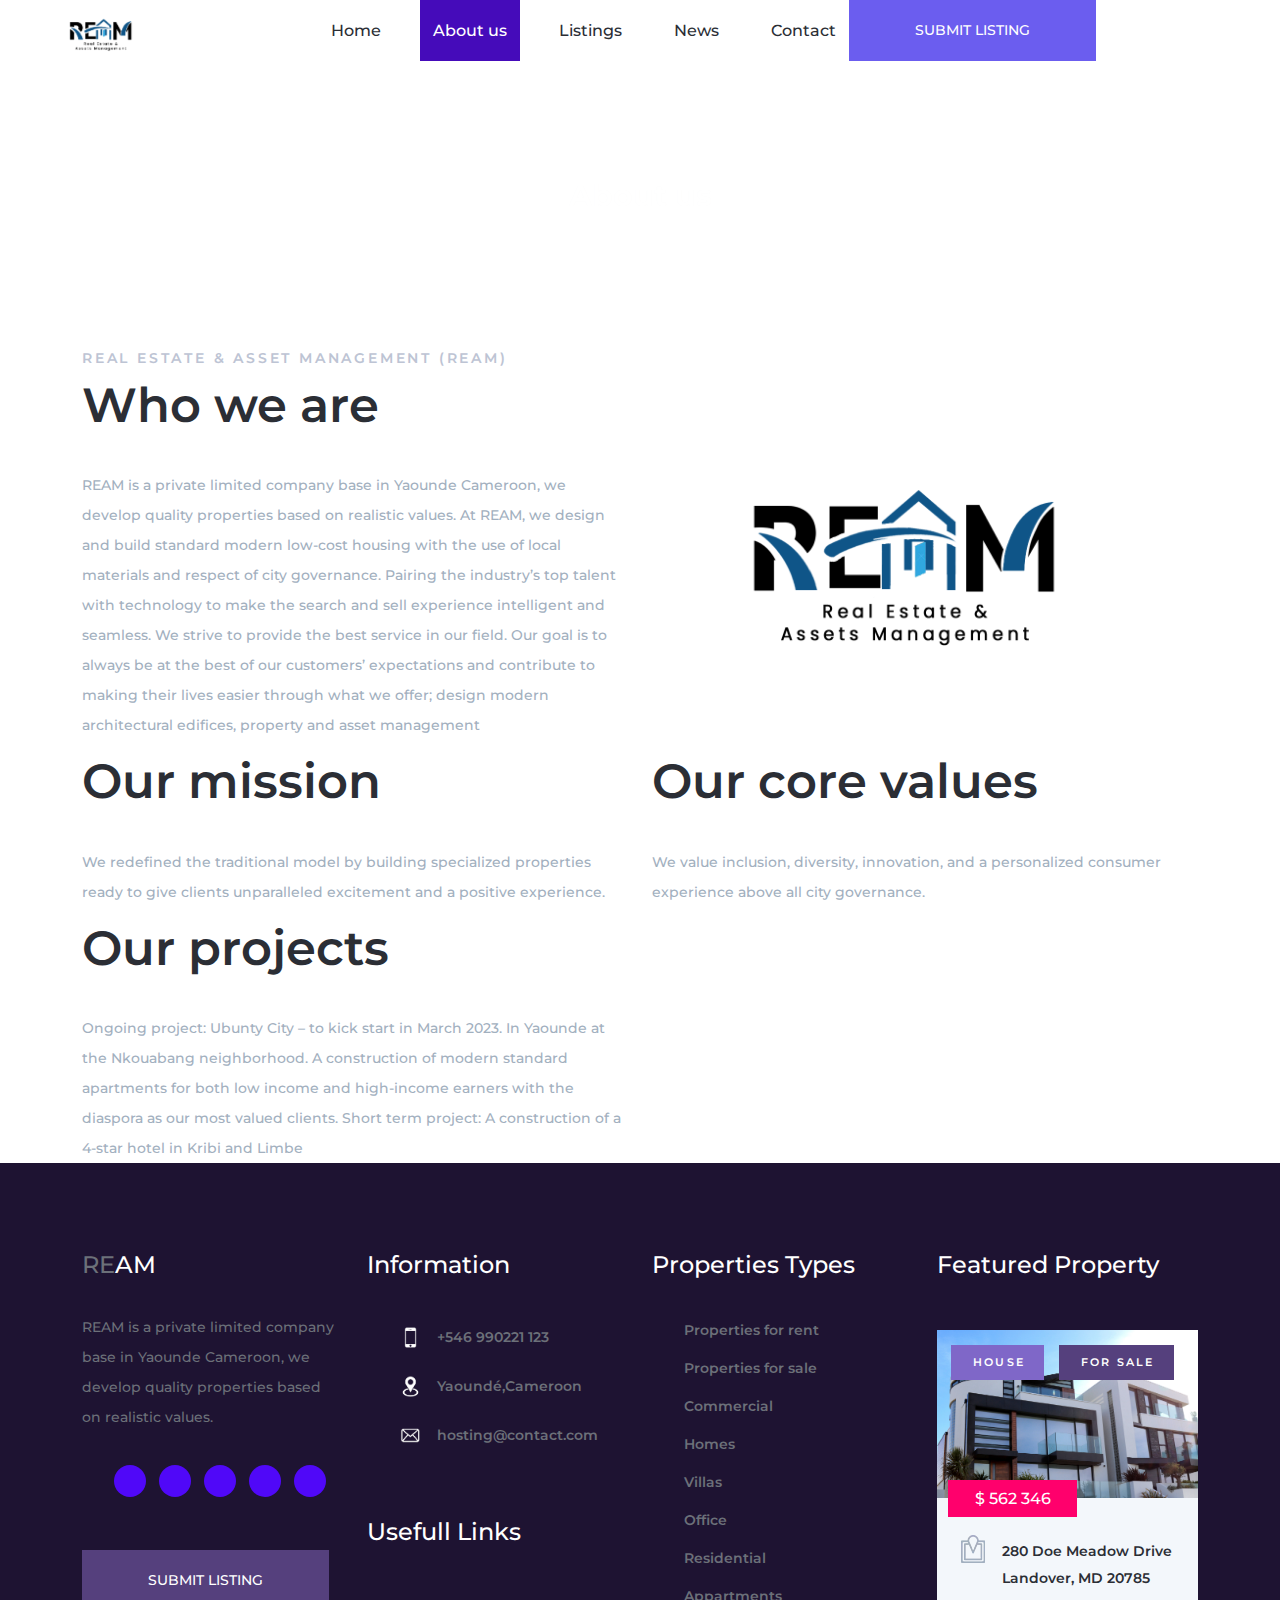
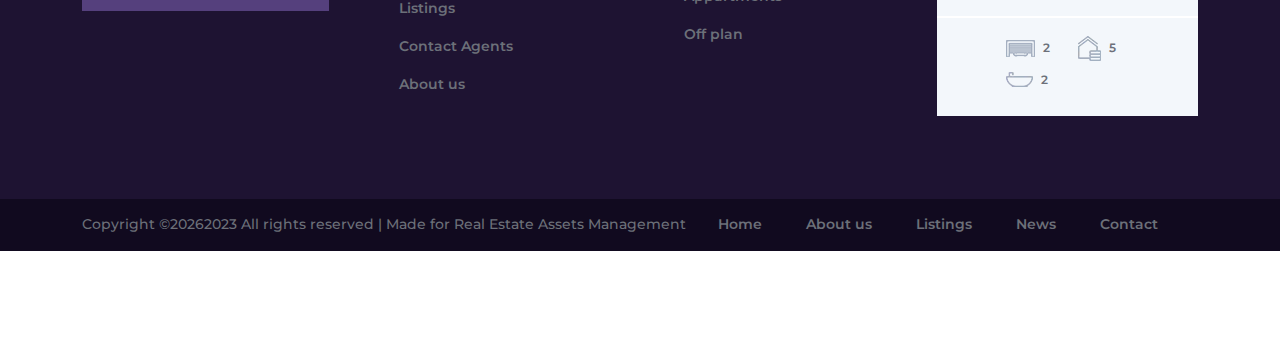
==== ab1.html @ 0629c0e4 "Add files via upload" ====
<!DOCTYPE html>
<html lang="fr">
<head>
<title>About us-REAM</title>
<meta charset="utf-8">
<meta http-equiv="X-UA-Compatible" content="IE=edge">
<meta name="description" content="REAM - real estate assets and management ">
<meta name="viewport" content="width=device-width, initial-scale=1">
<link rel="stylesheet" type="text/css" href="styles/bootstrap-5.0.2-dist/css/bootstrap.min.css">
<link href="plugins/fontawesome/css/all.css" rel="stylesheet" type="text/css">
<link rel="stylesheet" type="text/css" href="plugins/OwlCarousel2-2.3.4/owl.carousel.css">
<link rel="stylesheet" type="text/css" href="plugins/OwlCarousel2-2.3.4/owl.theme.default.css">
<link rel="stylesheet" type="text/css" href="plugins/OwlCarousel2-2.3.4/animate.css">
<link rel="stylesheet" type="text/css" href="styles/about.css">
<link rel="stylesheet" type="text/css" href="styles/about_responsive.css">
<script nonce="67be26e6-5bcb-4d2c-8b0e-9892084ab344">(function(w,d){!function(f,g,h,i){f[h]=f[h]||{};f[h].executed=[];f.zaraz={deferred:[],listeners:[]};f.zaraz.q=[];f.zaraz._f=function(j){return function(){var k=Array.prototype.slice.call(arguments);f.zaraz.q.push({m:j,a:k})}};for(const l of["track","set","debug"])f.zaraz[l]=f.zaraz._f(l);f.zaraz.init=()=>{var m=g.getElementsByTagName(i)[0],n=g.createElement(i),o=g.getElementsByTagName("title")[0];o&&(f[h].t=g.getElementsByTagName("title")[0].text);f[h].x=Math.random();f[h].w=f.screen.width;f[h].h=f.screen.height;f[h].j=f.innerHeight;f[h].e=f.innerWidth;f[h].l=f.location.href;f[h].r=g.referrer;f[h].k=f.screen.colorDepth;f[h].n=g.characterSet;f[h].o=(new Date).getTimezoneOffset();if(f.dataLayer)for(const s of Object.entries(Object.entries(dataLayer).reduce(((t,u)=>({...t[1],...u[1]})))))zaraz.set(s[0],s[1],{scope:"page"});f[h].q=[];for(;f.zaraz.q.length;){const v=f.zaraz.q.shift();f[h].q.push(v)}n.defer=!0;for(const w of[localStorage,sessionStorage])Object.keys(w||{}).filter((y=>y.startsWith("_zaraz_"))).forEach((x=>{try{f[h]["z_"+x.slice(7)]=JSON.parse(w.getItem(x))}catch{f[h]["z_"+x.slice(7)]=w.getItem(x)}}));n.referrerPolicy="origin";n.src="/cdn-cgi/zaraz/s.js?z="+btoa(encodeURIComponent(JSON.stringify(f[h])));m.parentNode.insertBefore(n,m)};["complete","interactive"].includes(g.readyState)?zaraz.init():f.addEventListener("DOMContentLoaded",zaraz.init)}(w,d,"zarazData","script");})(window,document);</script>
<link rel="shortcut icon" href="LOGO REAM.png">
</head>
<body>
<div class="super_container">
<div class="super_overlay"></div>

<header class="header">
    
    
    <div class="header_content d-flex flex-row align-items-center justify-content-start">
    <div class="logo"><a href="index.html"><img src="LOGO REAM.png" alt="Real Estate Assets Management"></a></div>
    <nav class="main_nav">
    <ul class="d-flex flex-row align-items-start justify-content-start">
    <li ><a href="index.html">Home</a></li>
    <li class="active"><a href="about.html">About us</a></li>
    <li><a href="listings.html">Listings</a></li>
    <li><a href="blog.html">News</a></li>
    <li><a href="contact.html">Contact</a></li>
    </ul>
    </nav>
    <div class="submit ml-auto"><a href="#">submit listing</a></div>
    <div class="hamburger ml-auto"><i class="far fa-bars" aria-hidden="true"></i></div>
    </div>
    </header>

    <div class="menu text-right">
    <div class="menu_close"><i class="far fa-times" aria-hidden="true"></i></div>
    <div class="menu_log_reg">
    <div class="log_reg d-flex flex-row align-items-center justify-content-end">
    <ul class="d-flex flex-row align-items-start justify-content-start">
    <li><a href="#">Login</a></li>
    <li><a href="#">Register</a></li>
    </ul>
    </div>
    <nav class="menu_nav">
    <ul>
    <li><a href="index.html">Home</a></li>
    <li><a href="about.html">About us</a></li>
    <li><a href="listings.html">Listings</a></li>
    <li><a href="blog.html">News</a></li>
    <li><a href="contact.html">Contact</a></li>
    </ul>
    </nav>
    </div>
    </div>

<div class="home">
<div class="parallax_background parallax-window" data-parallax="scroll" data-image-src="fondbleu.jpg" data-speed="0.8"></div>
<div class="container">
<div class="row">
<div class="col">
<div class="home_content text-center">
<div class="home_title"><b>About us</b></div>
</div>
</div>
</div>
</div>
</div>

<div class="intro">
<div class="container">
<div class="row row-eq-height">

<div class="col-lg-6">
<div class="intro_content">
<div class="section_title_container">
<div class="section_subtitle">Real Estate & Asset Management (REAM)</div>
<div class="section_title"><h1>Who we are</h1></div>
</div>
<div class="intro_text">
<p>REAM is a private limited company base in Yaounde Cameroon, we develop quality properties based on realistic values. At REAM, we design and build standard modern low-cost housing with the use of local materials and respect of city governance. Pairing the industry’s top talent with technology to make the search and sell experience intelligent and seamless.
We strive to provide the best service in our field. Our goal is to always be at the best of our customers’ expectations and contribute to making their lives easier through what we offer; design modern architectural edifices, property and asset management 
</p>
</div>

</div>
</div>
<div class="col-lg-6 intro_col">
<div class="intro_image">
<div class="background_image" style="background-image:url(LOGO\ REAM.png)"></div>
<img src="LOGO REAM.png" alt="">
</div>
</div>
<div class="col-lg-6">
<div class="intro_content">
<div class="section_title_container">

<div class="section_title"><h1>Our mission</h1></div>
</div>
<div class="intro_text">
<p>We redefined the traditional model by building specialized properties ready to give clients unparalleled excitement and a positive experience. 
</p>
</div>
</div>

<div class="col-lg-6 intro_col">
<div class="intro_image">
<div class="background_image" style="background-image:url(femme2.jpg)"></div>
<img src="femme2.jpg" alt="">
</div>
</div>
</div>
<div class="col-lg-6">
<div class="intro_content">
<div class="section_title_container">

<div class="section_title"><h1>Our core values</h1></div>
</div>
<div class="intro_text">
<p>We value inclusion, diversity, innovation, and a personalized consumer experience above all city governance.
</p>
</div>
</div>

<div class="col-lg-6 intro_col">
<div class="intro_image">
<div class="background_image" style="background-image:url(LOGO\ REAM.png)"></div>
<img src="LOGO REAM.png" alt="">
</div>
</div>
</div>
<div class="col-lg-6">
<div class="intro_content">
<div class="section_title_container">

<div class="section_title"><h1>Our projects</h1></div>
</div>
<div class="intro_text">
<p>Ongoing project: Ubunty City – to kick start in March 2023. In Yaounde at the Nkouabang neighborhood.  A construction of modern standard apartments for both low income and high-income earners with the diaspora as our most valued clients. 
Short term project: A construction of a 4-star hotel in Kribi and Limbe

</p>
</div>
</div>

 <div class="col-lg-6 intro_col">
 <div class="intro_image">
<div class="background_image" style="background-image:url(femme2.jpg)"></div>
<img src="femme2.jpg" alt="">
</div>
</div>
</div>

</div>
</div>


<footer class="footer">
    <div class="footer_content">
    <div class="container">
    <div class="row">
    
    <div class="col-xl-3 col-lg-6 footer_col">
    <div class="footer_about">
    <div class="footer_logo"><a href="index.html">RE<span>AM</span></a></div>
    <div class="footer_text">
    <p>REAM is a private limited company base in Yaounde Cameroon, we develop quality properties based on realistic values.</p>
    </div>
    <div class="social">
    <ul class="d-flex flex-row align-items-center justify-content-start">
    <li><a href="#"><i class="fa fa-pinterest" aria-hidden="true"></i></a></li>
    <li><a href="#"><i class="fa fa-facebook" aria-hidden="true"></i></a></li>
    <li><a href="#"><i class="fa fa-twitter" aria-hidden="true"></i></a></li>
    <li><a href="#"><i class="fa fa-dribbble" aria-hidden="true"></i></a></li>
    <li><a href="#"><i class="fa fa-behance" aria-hidden="true"></i></a></li>
    </ul>
    </div>
    <div class="footer_submit"><a href="listings.html">submit listing</a></div>
    </div>
    </div>
    
    <div class="col-xl-3 col-lg-6 footer_col">
    <div class="footer_column">
    <div class="footer_title">Information</div>
    <div class="footer_info">
    <ul>
    
    <li class="d-flex flex-row align-items-center justify-content-start">
    <div><img src="telephone.png" alt=""></div>
    <span>+546 990221 123</span>
    </li>
    
    <li class="d-flex flex-row align-items-center justify-content-start">
    <div><img src="position.png" alt=""></div>
    <span>Yaoundé,Cameroon</span>
    </li>
    
    <li class="d-flex flex-row align-items-center justify-content-start">
    <div><img src="enveloppe.png" alt=""></div>
    <span>hosting@contact.com</span>
    </li>
    </ul>
    </div>
    <div class="footer_links usefull_links">
    <div class="footer_title">Usefull Links</div>
    <ul>
    <li><a href="listings.html">Listings</a></li>
    <li><a href="#">Contact Agents</a></li>
    <li><a href="about.html">About us</a></li>
    </ul>
    </div>
    </div>
    </div>
    
    <div class="col-xl-3 col-lg-6 footer_col">
    <div class="footer_links">
    <div class="footer_title">Properties Types</div>
    <ul>
    <li><a href="#">Properties for rent</a></li>
    <li><a href="#">Properties for sale</a></li>
    <li><a href="#">Commercial</a></li>
    <li><a href="#">Homes</a></li>
    <li><a href="#">Villas</a></li>
    <li><a href="#">Office</a></li>
    <li><a href="#">Residential</a></li>
    <li><a href="#">Appartments</a></li>
    <li><a href="#">Off plan</a></li>
    </ul>
    </div>
    </div>
    
    <div class="col-xl-3 col-lg-6 footer_col">
    <div class="footer_title">Featured Property</div>
    <div class="listing_small">
    <div class="listing_small_image">
    <div>
    <img src="pexels-expect-best-323780.jpg" alt="">
    </div>
    <div class="listing_small_tags d-flex flex-row align-items-start justify-content-start flex-wrap">
    <div class="listing_small_tag tag_house"><a href="listings.html">house</a></div>
    <div class="listing_small_tag tag_sale"><a href="listings.html">for sale</a></div>
    </div>
    <div class="listing_small_price">$ 562 346</div>
    </div>
    <div class="listing_small_content">
    <div class="listing_small_location d-flex flex-row align-items-start justify-content-start">
    <img src="iconposition1.png" alt="">
    <a href="single.html">280 Doe Meadow Drive Landover, MD 20785</a>
    </div>
    <div class="listing_small_info">
    <ul class="d-flex flex-row align-items-center justify-content-start flex-wrap">
    <li class="d-flex flex-row align-items-center justify-content-start">
    <img src="garage1.png" alt="">
    <span>2</span>
    </li>
    <li class="d-flex flex-row align-items-center justify-content-start">
    <img src="chambre1.png" alt="">
    <span>5</span>
    </li>
    <li class="d-flex flex-row align-items-center justify-content-start">
    <img src="douche1.png" alt="">
    <span>2</span>
    </li>
    </ul>
    </div>
    </div>
    </div>
    </div>
    </div>
    </div>
    </div>
    <div class="footer_bar">
    <div class="container">
    <div class="row">
    <div class="col">
    <div class="footer_bar_content d-flex flex-md-row flex-column align-items-md-center align-items-start justify-content-start">
    <div class="copyright order-md-1 order-2">
    Copyright ©<script>document.write(new Date().getFullYear());</script>2023 All rights reserved | Made for Real Estate Assets Management
    </div>
    <nav class="footer_nav order-md-2 order-1 ml-md-auto">
    <ul class="d-flex flex-md-row flex-column align-items-md-center align-items-start justify-content-start">
    <li><a href="index.html">Home</a></li>
    <li><a href="about.html">About us</a></li>
    <li><a href="listings.html">Listings</a></li>
    <li><a href="blog.html">News</a></li>
    <li><a href="contact.html">Contact</a></li>
    </ul>
    </nav>
    </div>
    </div>
    </div>
    </div>
    </div>
    </footer>
</div>
<script src="js/jquery-3.3.1.min.js"></script>
<script src="styles/bootstrap-4.1.2/popper.js"></script>
<script src="styles/bootstrap-4.1.2/bootstrap.min.js"></script>
<script src="plugins/greensock/TweenMax.min.js"></script>
<script src="plugins/greensock/TimelineMax.min.js"></script>
<script src="plugins/scrollmagic/ScrollMagic.min.js"></script>
<script src="plugins/greensock/animation.gsap.min.js"></script>
<script src="plugins/greensock/ScrollToPlugin.min.js"></script>
<script src="plugins/OwlCarousel2-2.3.4/owl.carousel.js"></script>
<script src="plugins/easing/easing.js"></script>
<script src="plugins/progressbar/progressbar.min.js"></script>
<script src="plugins/parallax-js-master/parallax.min.js"></script>
<script src="js/about.js"></script>

<script async src="https://www.googletagmanager.com/gtag/js?id=UA-23581568-13"></script>
<script>
  window.dataLayer = window.dataLayer || [];
  function gtag(){dataLayer.push(arguments);}
  gtag('js', new Date());

  gtag('config', 'UA-23581568-13');
</script>
<script defer src="https://static.cloudflareinsights.com/beacon.min.js/vaafb692b2aea4879b33c060e79fe94621666317369993" integrity="sha512-0ahDYl866UMhKuYcW078ScMalXqtFJggm7TmlUtp0UlD4eQk0Ixfnm5ykXKvGJNFjLMoortdseTfsRT8oCfgGA==" data-cf-beacon='{"rayId":"794f8f06ecac01b3","token":"cd0b4b3a733644fc843ef0b185f98241","version":"2022.11.3","si":100}' crossorigin="anonymous"></script>
</body>
</html>
---- styles/about.css ----
@charset "utf-8";
/* CSS Document */

/******************************

[Table of Contents]

1. Fonts
2. Body and some general stuff
3. Header
4. Menu
5. Home
6. Intro
7. Services
8. Milestones
9. Agents
10. Footer


******************************/

/***********
1. Fonts
***********/

@import url('https://fonts.googleapis.com/css?family=Montserrat:300,400,500,600,700,800,900');

/*********************************
2. Body and some general stuff
*********************************/

*
{
	margin: 0;
	padding: 0;
	-webkit-font-smoothing: antialiased;
	-webkit-text-shadow: rgba(0,0,0,.01) 0 0 1px;
	text-shadow: rgba(0,0,0,.01) 0 0 1px;
}
body
{
	font-family: 'Montserrat', sans-serif;
	font-size: 14px;
	font-weight: 400;
	background: #FFFFFF;
	color: #2b2e35;
}
div
{
	display: block;
	position: relative;
	-webkit-box-sizing: border-box;
    -moz-box-sizing: border-box;
    box-sizing: border-box;
}
ul
{
	list-style: none;
	margin-bottom: 0px;
}
p
{
	font-family: 'Montserrat', sans-serif;
	font-size: 14px;
	line-height: 2.1435;
	font-weight: 500;
	color: #a2b0bf;
	-webkit-font-smoothing: antialiased;
	-webkit-text-shadow: rgba(0,0,0,.01) 0 0 1px;
	text-shadow: rgba(0,0,0,.01) 0 0 1px;
}
p a
{
	display: inline;
	position: relative;
	color: inherit;
	border-bottom: solid 1px #ffa07f;
	-webkit-transition: all 200ms ease;
	-moz-transition: all 200ms ease;
	-ms-transition: all 200ms ease;
	-o-transition: all 200ms ease;
	transition: all 200ms ease;
}
p:last-of-type
{
	margin-bottom: 0;
}
a
{
	-webkit-transition: all 200ms ease;
	-moz-transition: all 200ms ease;
	-ms-transition: all 200ms ease;
	-o-transition: all 200ms ease;
	transition: all 200ms ease;
}
a, a:hover, a:visited, a:active, a:link
{
	text-decoration: none;
	-webkit-font-smoothing: antialiased;
	-webkit-text-shadow: rgba(0,0,0,.01) 0 0 1px;
	text-shadow: rgba(0,0,0,.01) 0 0 1px;
}
p a:active
{
	position: relative;
	color: #FF6347;
}
p a:hover
{
	color: #FFFFFF;
	background: #ffa07f;
}
p a:hover::after
{
	opacity: 0.2;
}
::selection
{
	background: #adc867;
	color: #ffffff;
}
p::selection
{
	
}
h1{font-size: 48px;}
h2{font-size: 36px;}
h3{font-size: 24px;}
h4{font-size: 18px;}
h5{font-size: 14px;}
h1, h2, h3, h4, h5, h6
{
	font-family: 'Montserrat', sans-serif;
	-webkit-font-smoothing: antialiased;
	-webkit-text-shadow: rgba(0,0,0,.01) 0 0 1px;
	text-shadow: rgba(0,0,0,.01) 0 0 1px;
	line-height: 1.2;
	color: #2b2e35;
	font-weight: 600;
	margin-bottom: 0;
}
h1::selection, 
h2::selection, 
h3::selection, 
h4::selection, 
h5::selection, 
h6::selection
{
	
}
img
{
	max-width: 100%;
}
button:active
{
	outline: none;
}
.form-control
{
	color: #db5246;
}
section
{
	display: block;
	position: relative;
	box-sizing: border-box;
}
.clear
{
	clear: both;
}
.clearfix::before, .clearfix::after
{
	content: "";
	display: table;
}
.clearfix::after
{
	clear: both;
}
.clearfix
{
	zoom: 1;
}
.float_left
{
	float: left;
}
.float_right
{
	float: right;
}
.trans_200
{
	-webkit-transition: all 200ms ease;
	-moz-transition: all 200ms ease;
	-ms-transition: all 200ms ease;
	-o-transition: all 200ms ease;
	transition: all 200ms ease;
}
.trans_300
{
	-webkit-transition: all 300ms ease;
	-moz-transition: all 300ms ease;
	-ms-transition: all 300ms ease;
	-o-transition: all 300ms ease;
	transition: all 300ms ease;
}
.trans_400
{
	-webkit-transition: all 400ms ease;
	-moz-transition: all 400ms ease;
	-ms-transition: all 400ms ease;
	-o-transition: all 400ms ease;
	transition: all 400ms ease;
}
.trans_500
{
	-webkit-transition: all 500ms ease;
	-moz-transition: all 500ms ease;
	-ms-transition: all 500ms ease;
	-o-transition: all 500ms ease;
	transition: all 500ms ease;
}
.fill_height
{
	height: 100%;
}
.super_container
{
	width: 100%;
	overflow: hidden;
}
.prlx_parent
{
	overflow: hidden;
}
.prlx
{
	height: 130% !important;
}
.parallax-window
{
    min-height: 400px;
    background: transparent;
}
.parallax_background
{
	position: absolute;
	top: 0;
	left: 0;
	width: 100%;
	height: 100%;
}
.background_image
{
	position: absolute;
	top: 0;
	left: 0;
	width: 100%;
	height: 100%;
	background-repeat: no-repeat;
	background-size: cover;
	background-position: center center;
}
.nopadding
{
	padding: 0px !important;
}
.owl-carousel,
.owl-carousel .owl-stage-outer,
.owl-carousel .owl-stage,
.owl-carousel .owl-item
{
	height: 100%;
}
.slide
{
	height: 100%;
}
.section_subtitle
{
	font-size: 14px;
	font-weight: 600;
	color: #bdc4d4;
	letter-spacing: 0.2em;
	text-transform: uppercase;
	line-height: 0.75;
}
.section_title
{
	margin-top: 13px;
}
.section_title h1
{
	font-weight: 600;
}
.super_overlay
{
	position: fixed;
	top: 0;
	left: 0;
	width: 100vw;
	height: 100vw;
	background: rgba(255,255,255,0.8);
	z-index: 101;
	opacity: 0;
	visibility: hidden;
	-webkit-transition: all 400ms ease;
	-moz-transition: all 400ms ease;
	-ms-transition: all 400ms ease;
	-o-transition: all 400ms ease;
	transition: all 400ms ease;
}
.super_overlay.active
{
	opacity: 1;
	visibility: visible;
}
.button
{
	width: 247px;
	height: 61px;
	background: #1c0de8;
	text-align: center;
	-webkit-transition: all 200ms ease;
	-moz-transition: all 200ms ease;
	-ms-transition: all 200ms ease;
	-o-transition: all 200ms ease;
	transition: all 200ms ease;
}
.button:hover
{
	background: #1e1332;
}
.button a
{
	display: block;
	height: 100%;
	line-height: 61px;
	font-size: 14px;
	font-weight: 600;
	color: #ffffff;
	text-transform: uppercase;
}

/*********************************
3. Header
*********************************/

.header
{
	position: fixed;
	top: 0;
	left: 0;
	width: 100%;
	background: #ffffff;
	z-index: 100;
	-webkit-transition: all 600ms ease;
	-moz-transition: all 600ms ease;
	-ms-transition: all 600ms ease;
	-o-transition: all 600ms ease;
	transition: all 600ms ease;
}
.header.scrolled
{
	top: -55px;
	box-shadow: 0px 15px 25px rgba(0,0,0,0.085);
}
.header_bar
{
	width: 100%;
	height: 55px;
	background: #9ebdf3;
	padding-left: 64px;
	padding-right: 62px;
}
.header_list ul li:not(:last-of-type)
{
	margin-right: 49px;
}
.header_list ul li > div
{
	width: 23px;
	height: 23px;
}
.header_list ul li > div > img
{
	max-height: 100%;
	max-width: 100%;
	vertical-align: unset;
}
.header_list ul li span
{
	font-size: 14px;
	font-weight: 500;
	color: #ffffff;
	margin-left: 13px;
}
.social ul li
{
	width: 32px;
	height: 32px;
	border-radius: 50%;
	background: #5008f8;
	text-align: center;
	-webkit-transition: all 200ms ease;
	-moz-transition: all 200ms ease;
	-ms-transition: all 200ms ease;
	-o-transition: all 200ms ease;
	transition: all 200ms ease;
}
.social ul li:not(:last-of-type)
{
	margin-right: 13px;
}
.social ul li a
{
	display: block;
	height: 100%;
	line-height: 32px;
}
.social ul li a i
{
	font-size: 14px;
	color: #ffffff;
	-webkit-transition: all 200ms ease;
	-moz-transition: all 200ms ease;
	-ms-transition: all 200ms ease;
	-o-transition: all 200ms ease;
	transition: all 200ms ease;
}
.social ul li:hover
{
	box-shadow: 0px 5px 10px rgba(173,200,103,0.2);
	-webkit-transform: scale(1.1);
	-moz-transform: scale(1.1);
	-ms-transform: scale(1.1);
	-o-transform: scale(1.1);
	transform: scale(1.1);
}
.log_reg
{
	margin-left: 48px;
}
.log_reg ul li
{
	position: relative;
}
.log_reg ul li:not(:last-of-type)::after
{
	display: inline-block;
	content: '/';
	font-size: 14px;
	font-weight: 500;
	color: #ffffff;
	margin-left: 6px;
	margin-right: 6px;
}
.log_reg ul li a
{
	font-size: 14px;
	font-weight: 500;
	color: #ffffff;
	text-transform: uppercase;
}
.log_reg ul li a:hover
{
	color: #110d95;
}
.header_content
{
	width: 100%;
	height: 61px;
	background: #ffffff;
	padding-left: 64px;
}
.logo
{
  height: 22 px;
  border-radius: 4px;
  padding: 5px;
  width: 150px;

}
.logo a
{
	font-size: 24px;
	color: #6c7079;
	font-weight: 600;
}
.logo a span
{
	text-transform: uppercase;
	color: #2b2e35;
}
.main_nav
{
	height: 100%;
	margin-left: 133px;
}
.main_nav ul
{
	height: 100%;
}
.main_nav ul li
{
	position: relative;
	height: 100%;
	-webkit-transition: all 200ms ease;
	-moz-transition: all 200ms ease;
	-ms-transition: all 200ms ease;
	-o-transition: all 200ms ease;
	transition: all 200ms ease;
}
.main_nav ul li:not(:last-of-type)
{
	margin-right: 26px;
}
.main_nav ul li.active,
.main_nav ul li:hover
{
	background: #450bba;
}
.main_nav ul li a
{
	display: block;
	height: 100%;
	line-height: 61px;
	padding-left: 13px;
	padding-right: 13px;
	font-size: 16px;
	font-weight: 500;
	color: #2b2e35;
}
.main_nav ul li.active a
{
	color: #ffffff;
}
.main_nav ul li a:hover
{
	color: #ffffff;
}
.submit
{
	width: 247px;
	background: #6b5def;
	height: 100%;
	text-align: center;
}
.submit a
{
	display: block;
	height: 100%;
	line-height: 61px;
	font-size: 14px;
	font-weight: 500;
	color: #ffffff;
	text-transform: uppercase;
}
.hamburger
{
	display: none;
	cursor: pointer;
}
.hamburger i
{
	font-size: 24px;
	color: #2b2e35;
	-webkit-transition: all 200ms ease;
	-moz-transition: all 200ms ease;
	-ms-transition: all 200ms ease;
	-o-transition: all 200ms ease;
	transition: all 200ms ease;
}
.hamburger:hover i
{
	color: #4433e0;
}

/*********************************
4. Menu
*********************************/

.menu
{
	position: fixed;
	top: 0;
	right: -370px;
	width: 370px;
	height: 100vh;
	z-index: 102;
	background: #ffffff;
	padding-right: 30px;
	padding-top: 100px;
	-webkit-transition: all 400ms ease;
	-moz-transition: all 400ms ease;
	-ms-transition: all 400ms ease;
	-o-transition: all 400ms ease;
	transition: all 400ms ease;
}
.menu.active
{
	right: 0;
}
.menu_close
{
	position: absolute;
	top: 30px;
	right: 25px;
	padding: 5px;
	cursor: pointer;
}
.menu_close i
{
	font-size: 20px;
	color: #2b2e35;
	-webkit-transition: all 200ms ease;
	-moz-transition: all 200ms ease;
	-ms-transition: all 200ms ease;
	-o-transition: all 200ms ease;
	transition: all 200ms ease;
}
.menu_close:hover i
{
	color: #260ed7;
}
.menu_log_reg
{
	display: inline-block;
}
.menu .log_reg
{
	border-bottom: solid 1px rgba(0,0,0,0.15);
}
.menu .log_reg ul li a
{
	color: #2b2e35;
	font-weight: 600;
}
.menu .log_reg ul li a:hover
{
	color: #678cc8;
}
.menu .log_reg ul li:not(:last-of-type)::after
{
	color: #2b2e35;
	font-weight: 600;
}
.menu_nav
{
	margin-top: 42px;
}
.menu_nav ul li:not(:last-of-type)
{
	margin-bottom: 2px;
}
.menu_nav ul li a
{
	font-size: 28px;
	color: #2b2e35;
	font-weight: 600;
}
.menu_nav ul li a:hover
{
	color: #0b0fea;
}

/*********************************
5. Home
*********************************/

.home
{
	height: 261px;
}
.home_content
{
	padding-top: 173px;
}
.home_title
{
	font-size: 30px;
	font-weight: 500;
	color: #ffffff;
}

/*********************************
6. Intro
*********************************/

.intro
{
	background: #ffffff;
	padding-top: 92px;
	padding-bottom: 92px;
}
.intro_text
{
	margin-top: 36px;
}
.intro_button
{
	margin-top: 47px;
}
.intro_image
{
	height: 100%;
}
.intro_image > img
{
	display: none;
}

/*********************************
7. Services
*********************************/

.services
{
	padding-top: 92px;
	padding-bottom: 66px;
	background: #f3f7fb;
}
.services_row
{
	margin-top: 80px;
}
.service
{
	background: #ffffff;
	padding-top: 36px;
	padding-left: 30px;
	padding-right: 15px;
	padding-bottom: 45px;
	margin-bottom: 28px;
	-webkit-transition: all 200ms ease;
	-moz-transition: all 200ms ease;
	-ms-transition: all 200ms ease;
	-o-transition: all 200ms ease;
	transition: all 200ms ease;
}
.service::after
{
	display: block;
	position: absolute;
	top: 0;
	left: 0;
	width: 100%;
	height: 100%;
	content: '';
	border: solid 2px #14b4ea;
	visibility: hidden;
	opacity: 0;
	pointer-events: none;
	-webkit-transition: all 200ms ease;
	-moz-transition: all 200ms ease;
	-ms-transition: all 200ms ease;
	-o-transition: all 200ms ease;
	transition: all 200ms ease;
}
.service:hover::after
{
	visibility: visible;
	opacity: 1;
}
.service:hover
{
	box-shadow: 0px 14px 35px rgba(0,0,0,0.23);
}
.service_icon
{
	width: 38px;
	height: 50px;
}
.service_icon img
{
	max-height: 100%;
}
.service_title
{
	padding-left: 19px;
}
.service_text
{
	margin-top: 9px;
}

/*********************************
8. Milestones
*********************************/

.milestones
{
	padding-top: 41px;
	padding-bottom: 26px;
	background: #55407d;
}
.milestone_col
{
	margin-bottom: 35px;
}
.milestone_icon
{
	width: 50px;
	height: 63px;
}
.milestone_icon svg
{
	max-width: 100%	;
	max-height: 100%;
}
.milestone_counter
{
	width: 186px;
	font-size: 72px;
	font-weight: 600;
	color: #ffffff;
	line-height: 0.75;
	margin-top: 9px;
}
.milestone_text
{
	font-size: 16px;
	font-weight: 600;
	color: #ffffff;
	margin-top: 15px;
}

/*********************************
9. Agents
*********************************/

.agents
{
	background: #ffffff;
	padding-top: 92px;
	padding-bottom: 92px;
}
.agents_row
{
	margin-top: 80px;
}
.agent_col
{
	margin-bottom: 30px;
}
.agent
{
	background: #f3f7fb;
}
.agent_content
{
	padding-left: 40px;
	padding-top: 36px;
	padding-right: 40px;
	padding-bottom: 22px;
}
.agent_name
{

}
.agent_name a
{
	font-size: 24px;
	font-weight: 600;
	color: #2b2e35;
}
.agent_name a:hover
{
	color: #adc867;
}
.agent_title
{
	font-size: 14px;
	font-weight: 500;
	color: #120054;
	margin-top: 0px;
}
.agent_list
{
	margin-top: 32px;
}
.agent_list ul li:not(:last-of-type)
{
	margin-bottom: 9px;
}
.agent_list ul li
{
	font-size: 14px;
	font-weight: 500;
	color: #6c7079;
}
.agent .social
{
	margin-top: 33px;
	margin-left: -3px;
}
.agent .social ul li
{
	background: #dbe7f1;
}
.agent .social ul li:hover
{
	background: #1408eb;
	transform: none;
	box-shadow: none;
}
.contact_row
{
	margin-top: 62px;
}

/*********************************
10. Footer
*********************************/

.footer
{
	
}
.footer_content
{
	padding-top: 88px;
	padding-bottom: 83px;
	background: #1e1332;
}
.footer_logo a
{
	font-size: 24px;
	font-weight: 500;
	color: #6c7079;
	line-height: 1.2;
}
.footer_logo a span
{
	text-transform: uppercase;
	color: #ffffff;
}
.footer_text
{
	margin-top: 32px;
}
.footer_text p
{
	color: #6c7079;
}
.footer .social
{
	margin-top: 33px;
}
.footer_submit
{
	max-width: 247px;
	height: 61px;
	background: #55407d;
	text-align: center;
	margin-top: 53px;
	-webkit-transition: all 200ms ease;
	-moz-transition: all 200ms ease;
	-ms-transition: all 200ms ease;
	-o-transition: all 200ms ease;
	transition: all 200ms ease;
}
.footer_submit:hover
{
	background: #4f06cd;
}
.footer_submit a
{
	display: block;
	height: 100%;
	line-height: 61px;
	font-size: 14px;
	font-weight: 500;
	color: #ffffff;
	text-transform: uppercase;
}
.footer_title
{
	font-size: 24px;
	font-weight: 500;
	color: #ffffff;
	line-height: 1.2;
}
.footer_info
{
	margin-top: 46px;
}
.footer_info ul li:not(:last-of-type)
{
	margin-bottom: 26px;
}
.footer_info ul li div
{
	width: 23px;
	height: 23px;
}
.footer_info ul li div img
{
	max-height: 100%;
}
.footer_info ul li span
{
	font-size: 14px;
	font-weight: 600;
	color: #6c7079;
	padding-left: 15px;
}
.usefull_links
{
	margin-top: 71px;
}
.usefull_links ul
{
	margin-top: 51px !important;
}
.footer_links ul
{
	margin-top: 40px;
}
.footer_links ul li:not(:last-of-type)
{
	margin-bottom: 17px;
}
.footer_links ul li a
{
	font-size: 14px;
	font-weight: 600;
	color: #6c7079;
}
.footer_links ul li a:hover
{
	color: #160fe6;
}
.listing_small
{
	margin-top: 50px;
	background: #ffffff;
}
.listing_small_image
{
	z-index: 1;
}
.listing_small_image > div:first-of-type
{
	overflow: hidden;
}
.listing_small_image > div:first-of-type img
{
	-webkit-transition: all 1600ms ease;
	-moz-transition: all 1600ms ease;
	-ms-transition: all 1600ms ease;
	-o-transition: all 1600ms ease;
	transition: all 1600ms ease;
}
.listing_small_image:hover > div:first-of-type img
{
	-webkit-transform: scale(1.2);
	-moz-transform: scale(1.2);
	-ms-transform: scale(1.2);
	-o-transform: scale(1.2);
	transform: scale(1.2);
}
.listing_small_tags
{
	position: absolute;
	top: 15px;
	left: 14px;
}
.listing_small_tag
{
	height: 35px;
	text-align: center;
	margin-bottom: 10px;
}
.listing_small_tag:not(:last-child)
{
	margin-right: 15px;
}
.listing_small_tag a
{
	display: block;
	height: 100%;
	font-size: 11px;
	font-weight: 600;
	color: #ffffff;
	text-transform: uppercase;
	padding-left: 22px;
	padding-right: 19px;
	line-height: 35px;
	letter-spacing: 0.2em;
}
.tag_house
{
	background: #7f67c8;
}
.tag_sale
{
	background: #55407d;
}
.tag_rent
{
	background: #588dfb;
}
.listing_small_price
{
	position: absolute;
	left: 11px;
	bottom: -19px;
	display: inline-block;
	height: 37px;
	padding-left: 27px;
	padding-right: 26px;
	background: #ff006c;
	line-height: 37px;
	font-size: 16px;
	font-weight: 500;
	color: #ffffff;
}
.listing_small_location
{
	padding-left: 24px !important;
	padding-top: 40px;
	padding-bottom: 25px;
	padding-right: 20px;
	background: #f3f7fb;
	margin-top: 0 !important;
}
.listing_small_location > img
{
	margin-top: -3px;
}
.listing_small_location a
{
	max-width: 230px;
	margin-left: 17px;
	font-size: 14px;
	font-weight: 600;
	color: #2b2e35;
	line-height: 1.875;
}
.listing_small_location a:hover
{
	color: #adc867;
}
.listing_small_info
{
	background: #f3f7fb;
	padding-left: 37px;
	padding-right: 15px;
	padding-top: 18px;
	padding-bottom: 17px;
	margin-top: 2px;
}
.listing_small_info ul li
{
	margin-bottom: 10px;
}
.listing_small_info ul li:not(:last-of-type)
{
	margin-right: 28px;
}
.listing_small_info ul li span
{
	margin-left: 8px;
	font-size: 12px;
	font-weight: 600;
	color: #6c7079;
}
.footer_bar
{
	background: #110a1f;
}
.footer_bar_content
{
	height: 52px;
}
.copyright
{
	font-size: 14px;
	font-weight: 500;
	color: #6c7079;
}
.footer_nav ul li:not(:last-of-type)
{
	margin-right: 44px;
}
.footer_nav ul li a
{
	font-size: 14px;
	font-weight: 600;
	color: #6c7079;
}
.footer_nav ul li a:hover
{
	color: #adc867;
}
---- styles/about_responsive.css ----
@charset "utf-8";
/* CSS Document */

/******************************

[Table of Contents]

1. 1600px
2. 1440px
3. 1280px
4. 1199px
5. 1024px
6. 991px
7. 959px
8. 880px
9. 768px
10. 767px
11. 539px
12. 479px
13. 400px

******************************/

/************
1. 1600px
************/

@media only screen and (max-width: 1600px)
{
	
}

/************
2. 1440px
************/

@media only screen and (max-width: 1440px)
{
	.header_bar
	{
		padding-left: 30px;
		padding-right: 30px;
	}
	.header_content
	{
		padding-left: 30px;
	}
	.main_nav
	{
		margin-left: 106px;
	}
	.header_list ul li:not(:last-of-type)
	{
		margin-right: 24px;
	}
	.header_list ul li > div
	{
		width: 17px;
		height: 17px;
	}
	.header_list ul li span
	{
		font-size: 10px;
		margin-left: 8px;
	}
}

/************
3. 1380px
************/

@media only screen and (max-width: 1380px)
{
	
}

/************
3. 1280px
************/

@media only screen and (max-width: 1280px)
{
	
}

/************
4. 1199px
************/

@media only screen and (max-width: 1199px)
{
	.main_nav ul li:not(:last-of-type)
	{
		margin-right: 13px;
	}
	.main_nav
	{
		margin-left: 81px;
	}
	.submit
	{
		width: 204px;
	}
	.main_nav ul li a
	{
		font-size: 14px;
	}
	.footer_content
	{
		padding-bottom: 23px;
	}
	.footer_col
	{
		margin-bottom: 60px;
	}
	.footer_listing_location a
	{
		max-width: none;
	}
}

/************
4. 1100px
************/

@media only screen and (max-width: 1100px)
{
	
}

/************
5. 1024px
************/

@media only screen and (max-width: 1024px)
{
	
}

/************
6. 991px
************/

@media only screen and (max-width: 991px)
{
	.header.scrolled
	{
		top: 0;
	}
	.header_bar
	{
		display: none !important;
	}
	.header_content
	{
		padding-right: 30px;
	}
	.main_nav,
	.submit
	{
		display: none;
	}
	.hamburger
	{
		display: block;
	}
	.intro_col
	{
		margin-top: 92px;
	}
	.intro_image > img
	{
		display: inline-block;
	}
	.footer_nav ul li:not(:last-of-type)
	{
		margin-right: 30px;
	}
}

/************
7. 959px
************/

@media only screen and (max-width: 959px)
{
	
}

/************
8. 880px
************/

@media only screen and (max-width: 880px)
{
	
}

/************
9. 768px
************/

@media only screen and (max-width: 768px)
{
	
}

/************
10. 767px
************/

@media only screen and (max-width: 767px)
{
	.milestones
	{
		padding-top: 92px;
		padding-bottom: 45px;
	}
	.milestone_col
	{
		margin-bottom: 60px;
	}
	.milestone_counter
	{
		font-size: 56px;
	}
	.footer_bar_content
	{
		height: auto;
		padding-top: 80px;
		padding-bottom: 20px;
	}
	.footer_nav ul li:not(:last-of-type)
	{
		margin-right: 0;
		margin-bottom: 10px;
	}
	.copyright
	{
		margin-top: 70px;
	}
}

/************
11. 575px
************/

@media only screen and (max-width: 575px)
{
	h1
	{
		font-size: 36px;
	}
	p
	{
		font-size: 13px;
	}
	.button
	{
		width: 165px;
		height: 47px;
	}
	.button a
	{
		font-size: 12px;
		line-height: 47px;
	}
	.home_slider_nav
	{
		display: none;
	}
	.menu_nav ul li a
	{
		font-size: 24px;
	}
	.menu .log_reg ul li a
	{
		font-size: 12px;
	}
	.section_subtitle
	{
		font-size: 12px;
	}
	.header_content
	{
		padding-left: 15px;
		padding-right: 15px;
	}
	.milestone_icon
	{
		width: 40px;
		height: 50px;
	}
	.milestone_counter
	{
		font-size: 48px;
	}
	.copyright
	{
		font-size: 12px;
	}
}

/************
11. 539px
************/

@media only screen and (max-width: 539px)
{
	
}

/************
12. 480px
************/

@media only screen and (max-width: 480px)
{
	
}

/************
13. 479px
************/

@media only screen and (max-width: 479px)
{
	
}

/************
14. 400px
************/

@media only screen and (max-width: 400px)
{
	
}
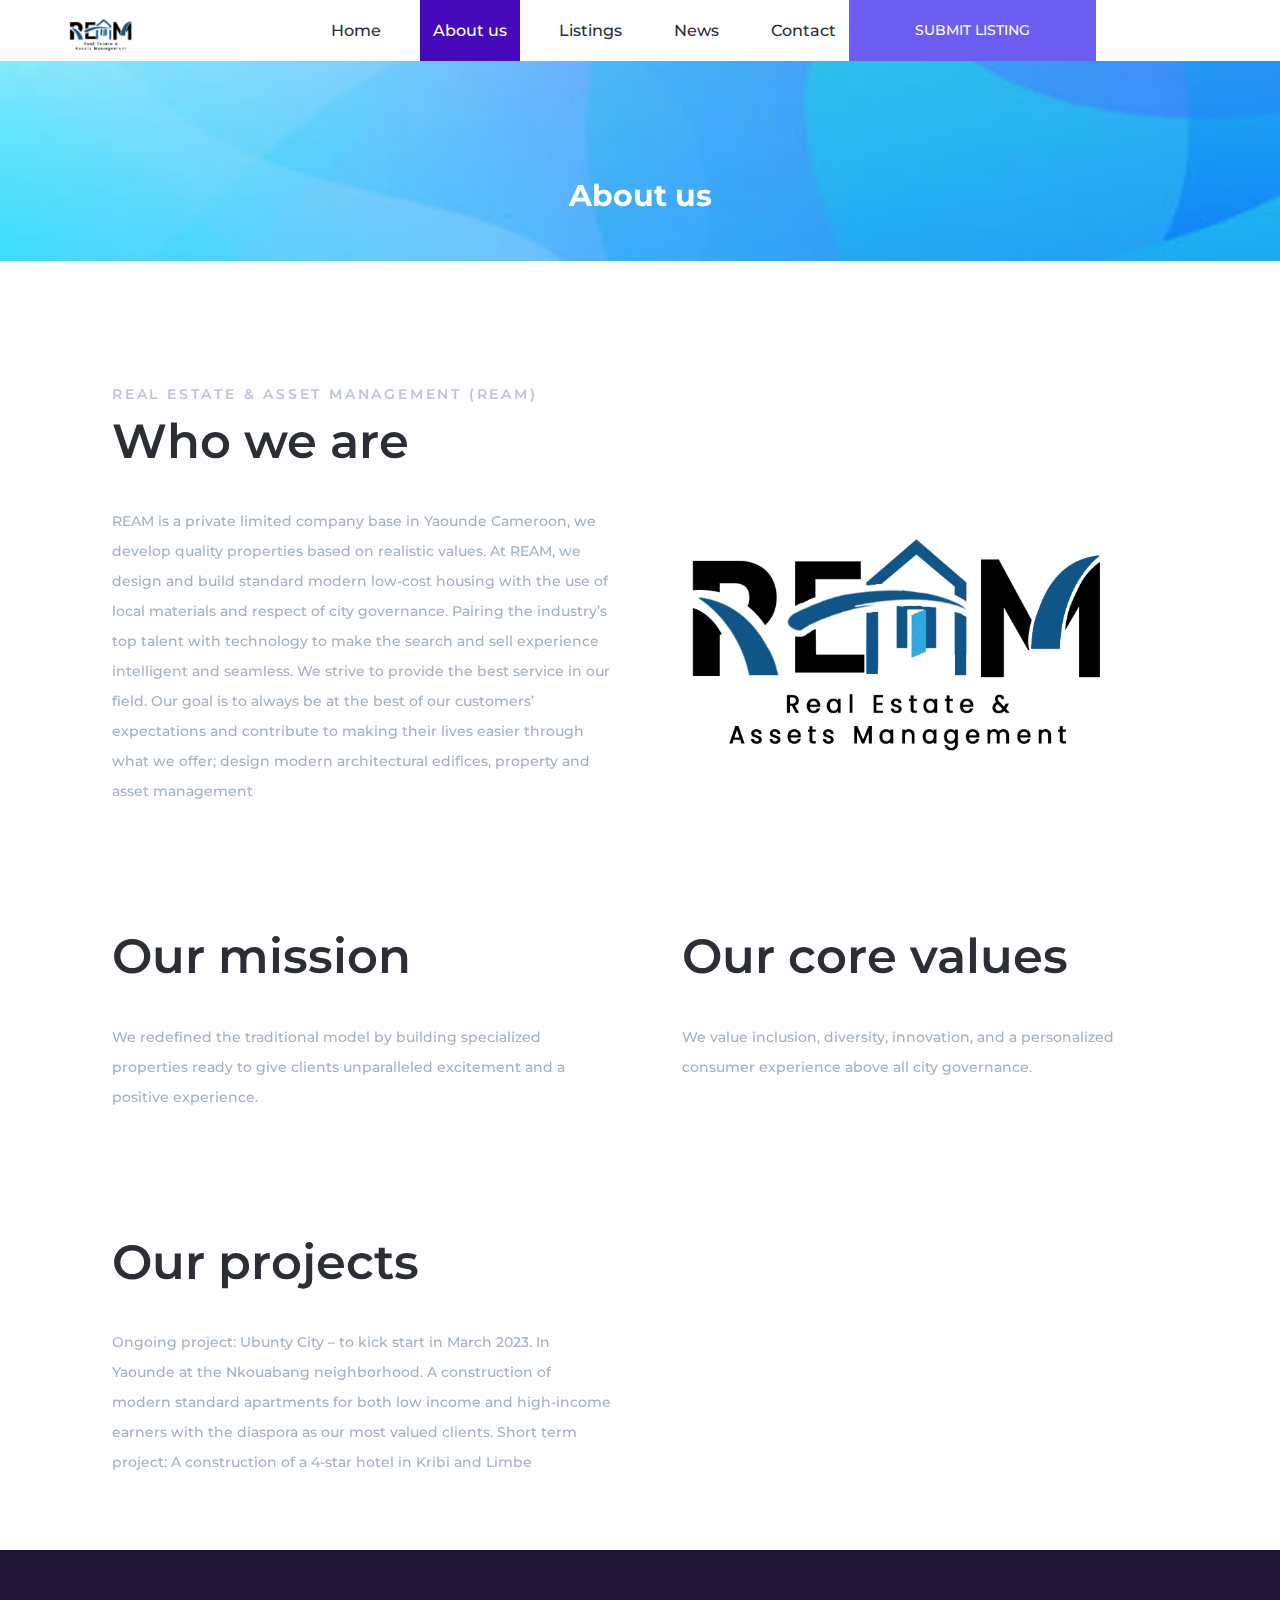
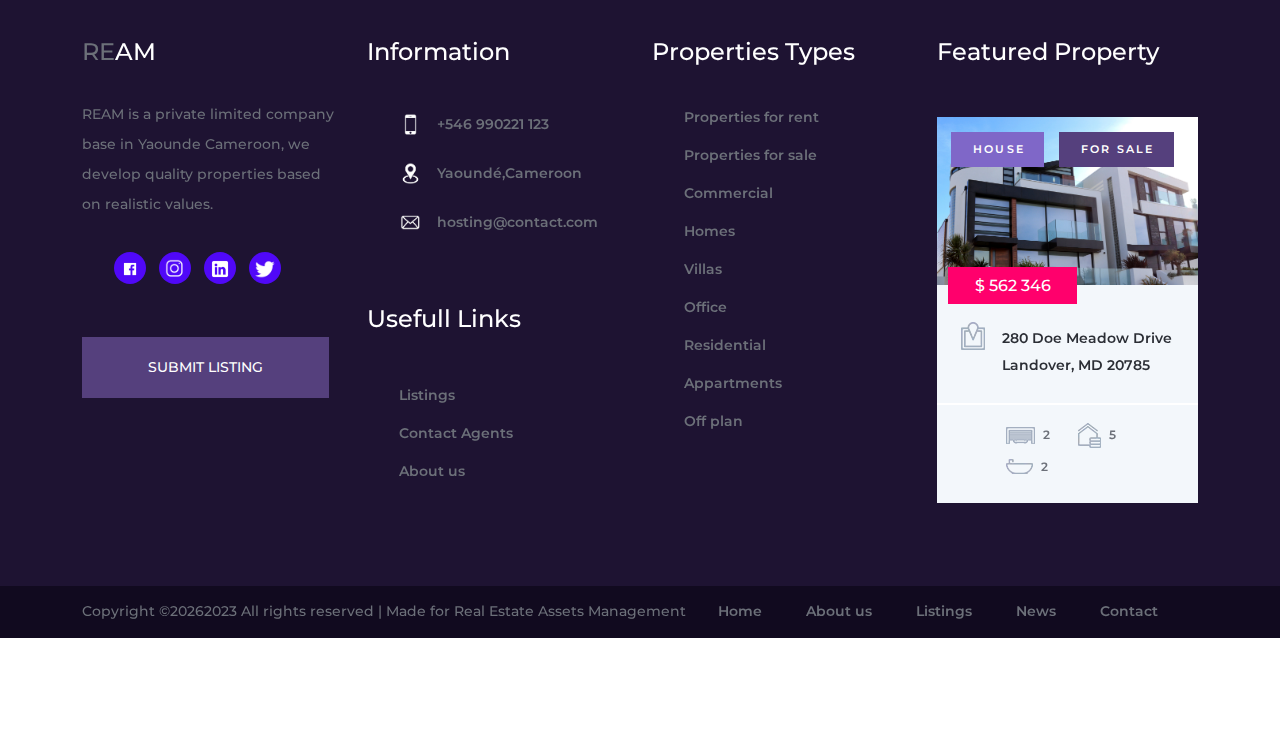
==== commit b01776f6: "Add files via upload" ====
--- a/ab1.html
+++ b/ab1.html
@@ -174,11 +174,10 @@
     </div>
     <div class="social">
     <ul class="d-flex flex-row align-items-center justify-content-start">
-    <li><a href="#"><i class="fa fa-pinterest" aria-hidden="true"></i></a></li>
-    <li><a href="#"><i class="fa fa-facebook" aria-hidden="true"></i></a></li>
-    <li><a href="#"><i class="fa fa-twitter" aria-hidden="true"></i></a></li>
-    <li><a href="#"><i class="fa fa-dribbble" aria-hidden="true"></i></a></li>
-    <li><a href="#"><i class="fa fa-behance" aria-hidden="true"></i></a></li>
+      <li><a href="#"><div class="imgsocial"><img src="facebook.png"></div></a></li>
+    <li><a href="#"><div class="imgsocial"><img src="INSTAGRAM.png"></div></a></li>
+    <li><a href="#"><div class="imgsocial"><img src="LINKED IN.png"></div></a></li>
+    <li><a href="#"><div class="imgsocial"><img src="TWITTER 2.png"></div></a></li>
     </ul>
     </div>
     <div class="footer_submit"><a href="listings.html">submit listing</a></div>
@@ -311,7 +310,7 @@
 <script src="plugins/easing/easing.js"></script>
 <script src="plugins/progressbar/progressbar.min.js"></script>
 <script src="plugins/parallax-js-master/parallax.min.js"></script>
-<script src="js/about.js"></script>
+<script src="js/custom.js"></script>
 
 <script async src="https://www.googletagmanager.com/gtag/js?id=UA-23581568-13"></script>
 <script>
--- a/styles/about.css
+++ b/styles/about.css
@@ -116,7 +116,7 @@
 }
 ::selection
 {
-	background: #adc867;
+	background: #bbc1ff;
 	color: #ffffff;
 }
 p::selection
@@ -152,6 +152,16 @@
 {
 	max-width: 100%;
 }
+
+.imgsocial
+{
+	max-width: 100%;
+	height: auto;
+	margin: auto;
+	max-width : 20px;
+}
+
+
 button:active
 {
 	outline: none;
@@ -695,6 +705,7 @@
 	background: #ffffff;
 	padding-top: 92px;
 	padding-bottom: 92px;
+	
 }
 .intro_text
 {
@@ -711,6 +722,50 @@
 .intro_image > img
 {
 	display: none;
+}
+
+.intro_content
+{
+	background: #ffffff;
+	padding-top: 36px;
+	padding-left: 30px;
+	padding-right: 15px;
+	padding-bottom: 45px;
+	margin-bottom: 28px;
+	-webkit-transition: all 200ms ease;
+	-moz-transition: all 200ms ease;
+	-ms-transition: all 200ms ease;
+	-o-transition: all 200ms ease;
+	transition: all 200ms ease;
+}
+
+.intro_content::after
+{
+	display: block;
+	position: absolute;
+	top: 0;
+	left: 0;
+	width: 100%;
+	height: 100%;
+	content: '';
+	border: solid 2px #14b4ea;
+	visibility: hidden;
+	opacity: 0;
+	pointer-events: none;
+	-webkit-transition: all 200ms ease;
+	-moz-transition: all 200ms ease;
+	-ms-transition: all 200ms ease;
+	-o-transition: all 200ms ease;
+	transition: all 200ms ease;
+}
+.intro_content:hover::after
+{
+	visibility: visible;
+	opacity: 1;
+}
+.intro_content:hover
+{
+	box-shadow: 0px 14px 35px rgba(0,0,0,0.23);
 }
 
 /*********************************
